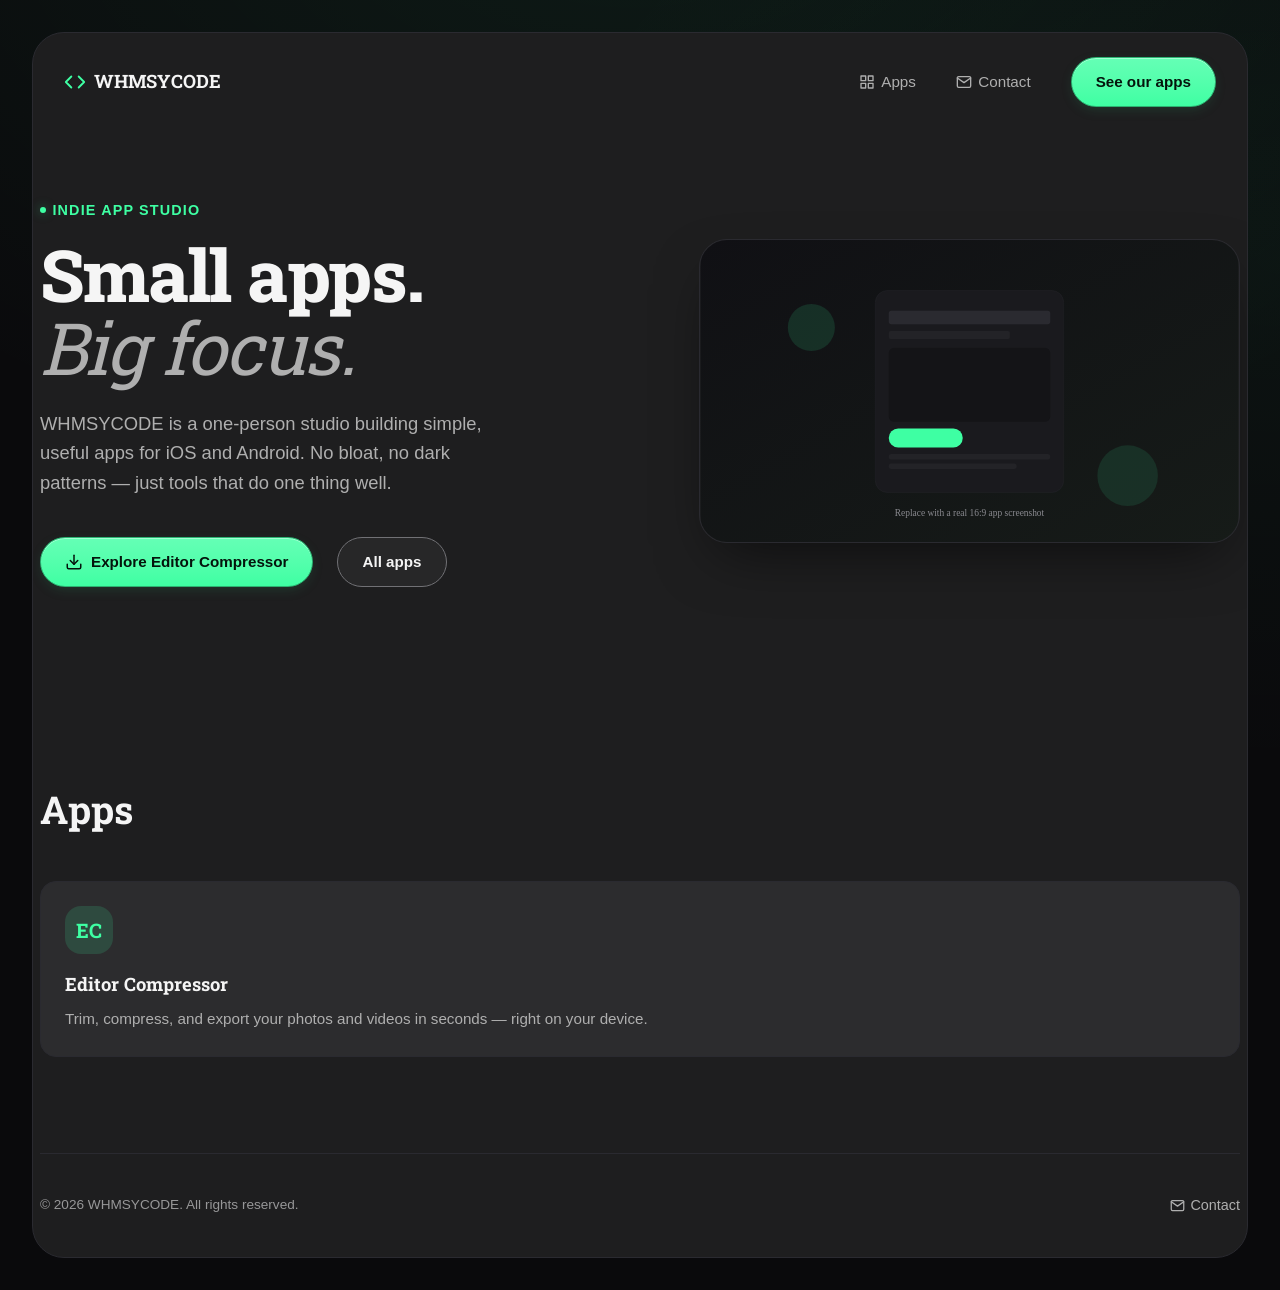
==== index.html @ 77361422 "Dark theme redesign matching badgip-website, content.json-driven pages Ports badgip-website's dark p" ====
<!DOCTYPE html>
<html lang="en">
<head>
  <meta charset="utf-8">
  <meta name="viewport" content="width=device-width, initial-scale=1">
  <title>WHMSYCODE — Indie apps for iOS &amp; Android</title>
  <meta name="description" content="WHMSYCODE builds small, focused apps for iOS and Android. Browse our apps and download them from the App Store or Google Play.">

  <link rel="icon" type="image/png" href="/assets/img/favicon.png">
  <link rel="apple-touch-icon" href="/assets/img/apple-touch-icon.png">

  <meta property="og:type" content="website">
  <meta property="og:title" content="WHMSYCODE — Indie apps for iOS &amp; Android">
  <meta property="og:description" content="Small, focused apps for iOS and Android, built by WHMSYCODE.">
  <meta property="og:url" content="https://whmsycode.com/">
  <meta property="og:image" content="https://whmsycode.com/assets/img/og-default.png">
  <meta name="twitter:card" content="summary_large_image">

  <link rel="stylesheet" href="/assets/css/styles.css">
</head>
<body>
  <div class="page-card">
    <header class="container">
      <nav class="nav">
        <a class="nav-brand" href="/">
          <svg class="nav-brand-icon" viewBox="0 0 24 24" fill="none" stroke="currentColor" stroke-width="2" stroke-linecap="round" stroke-linejoin="round" aria-hidden="true"><polyline points="16 18 22 12 16 6"/><polyline points="8 6 2 12 8 18"/></svg>
          WHMSYCODE
        </a>
        <div class="nav-links">
          <a href="/#apps">
            <svg class="icon-sm" viewBox="0 0 24 24" fill="none" stroke="currentColor" stroke-width="2" stroke-linecap="round" stroke-linejoin="round" aria-hidden="true"><rect x="3" y="3" width="7" height="7"/><rect x="14" y="3" width="7" height="7"/><rect x="14" y="14" width="7" height="7"/><rect x="3" y="14" width="7" height="7"/></svg>
            Apps
          </a>
          <!-- PLACEHOLDER: replace hello@whmsycode.com everywhere with your real support/contact address -->
          <a href="mailto:hello@whmsycode.com" data-support-email>
            <svg class="icon-sm" viewBox="0 0 24 24" fill="none" stroke="currentColor" stroke-width="2" stroke-linecap="round" stroke-linejoin="round" aria-hidden="true"><path d="M4 4h16c1.1 0 2 .9 2 2v12c0 1.1-.9 2-2 2H4c-1.1 0-2-.9-2-2V6c0-1.1.9-2 2-2z"/><polyline points="22,6 12,13 2,6"/></svg>
            Contact
          </a>
          <a class="btn-primary" href="/#apps">See our apps</a>
        </div>
      </nav>
    </header>

    <main>
      <section class="container hero">
        <div class="hero-copy">
          <p class="hero-eyebrow">Indie app studio</p>
          <h1 class="hero-title">Small apps.<br><em>Big focus.</em></h1>
          <p class="hero-subtitle">
            WHMSYCODE is a one-person studio building simple, useful apps for iOS and Android.
            No bloat, no dark patterns — just tools that do one thing well.
          </p>
          <div class="hero-actions">
            <a class="btn-primary" href="/editor-compressor">
              <svg class="icon-sm" viewBox="0 0 24 24" fill="none" stroke="currentColor" stroke-width="2" stroke-linecap="round" stroke-linejoin="round" aria-hidden="true"><path d="M21 15v4a2 2 0 0 1-2 2H5a2 2 0 0 1-2-2v-4"/><polyline points="7 10 12 15 17 10"/><line x1="12" y1="15" x2="12" y2="3"/></svg>
              Explore Editor Compressor
            </a>
            <a class="btn-secondary" href="#apps">All apps</a>
          </div>
        </div>
        <div class="hero-media">
          <div class="hero-media-frame">
            <img src="/editor-compressor/img/hero.svg" alt="Preview of the Editor Compressor app" width="1600" height="900" fetchpriority="high">
          </div>
        </div>
      </section>

      <section id="apps" class="container section">
        <h2 class="section-heading">Apps</h2>
        <div class="app-grid" id="apps-grid">
          <p class="app-grid-error">Loading apps…</p>
        </div>
      </section>
    </main>

    <footer class="footer container">
      <div class="footer-inner">
        <p class="footer-copy">&copy; 2026 WHMSYCODE. All rights reserved.</p>
        <div class="footer-links">
          <a href="mailto:hello@whmsycode.com" data-support-email>
            <svg class="icon-sm" viewBox="0 0 24 24" fill="none" stroke="currentColor" stroke-width="2" stroke-linecap="round" stroke-linejoin="round" aria-hidden="true"><path d="M4 4h16c1.1 0 2 .9 2 2v12c0 1.1-.9 2-2 2H4c-1.1 0-2-.9-2-2V6c0-1.1.9-2 2-2z"/><polyline points="22,6 12,13 2,6"/></svg>
            Contact
          </a>
        </div>
      </div>
    </footer>
  </div>

  <script type="module">
    import { renderHome } from "/assets/js/content.js";
    renderHome();
  </script>
</body>
</html>
---- assets/css/styles.css ----
/* ---------- Font ---------- */
@font-face {
  font-family: "Roboto Slab";
  src: url("../fonts/RobotoSlab-VariableFont_wght.ttf") format("truetype-variations"),
       url("../fonts/RobotoSlab-VariableFont_wght.ttf") format("truetype");
  font-weight: 100 900;
  font-style: normal;
  font-display: swap;
}

/* ---------- Design tokens (dark, ported from badgip-website) ---------- */
:root {
  --color-bg: #0a0a0c;
  --color-text: #f5f5f5;
  --color-accent: #3effa3;
  --color-border: #2a2a30;

  --color-bg-elevated: color-mix(in srgb, var(--color-bg) 92%, white);
  --color-bg-elevated-2: color-mix(in srgb, var(--color-bg) 86%, white);
  --color-border-strong: color-mix(in srgb, var(--color-border) 65%, var(--color-text) 35%);
  --color-text-dim: color-mix(in srgb, var(--color-text) 70%, var(--color-bg) 30%);
  --color-text-faint: color-mix(in srgb, var(--color-text) 60%, var(--color-bg) 40%);
  --color-accent-dim: color-mix(in srgb, var(--color-accent) 70%, black);
  --color-accent-glow: color-mix(in srgb, var(--color-accent-dim) 25%, transparent);
  --color-surface-glass: rgba(20, 20, 24, 0.85);

  --font-display: "Roboto Slab", Georgia, "Times New Roman", serif;
  --font-body: -apple-system, BlinkMacSystemFont, "Segoe UI", Roboto, Helvetica, Arial, sans-serif;

  --radius-pill: 999px;
  --radius-lg: 28px;
  --radius-xl: 32px;
  --radius-md: 16px;

  --space-1: 0.5rem;
  --space-2: 1rem;
  --space-3: 1.5rem;
  --space-4: 2.5rem;
  --space-5: 4rem;
  --space-6: 6rem;

  --max-width: 1200px;
  --ease-out: cubic-bezier(0.16, 1, 0.3, 1);
}

/* ---------- Reset ---------- */
*, *::before, *::after { box-sizing: border-box; }
html { scroll-behavior: smooth; }
body {
  margin: 0;
  padding: clamp(0.75rem, 3vw, 2rem);
  background:
    radial-gradient(ellipse 80% 50% at 50% -10%, color-mix(in srgb, var(--color-accent) 7%, transparent), transparent),
    radial-gradient(ellipse 60% 40% at 100% 20%, color-mix(in srgb, var(--color-accent) 4%, transparent), transparent),
    var(--color-bg);
  color: var(--color-text);
  font-family: var(--font-body);
  font-size: 1rem;
  line-height: 1.6;
  -webkit-font-smoothing: antialiased;
  overflow-x: hidden; /* allows intentional visual bleed (e.g. .hero-phone) without a page scrollbar */
}
img { max-width: 100%; display: block; }
a { color: inherit; text-decoration: none; }
h1, h2, h3, p { margin: 0; }
ul { margin: 0; padding: 0; list-style: none; }
button { font: inherit; }
svg { display: block; }

a:focus-visible,
button:focus-visible {
  outline: 2px solid var(--color-accent);
  outline-offset: 2px;
}
::selection { background: var(--color-accent); color: #04140c; }

.container {
  max-width: var(--max-width);
  margin: 0 auto;
  padding: 0 var(--space-3);
}

/* ---------- Page card (nested composition) ---------- */
.page-card {
  position: relative;
  max-width: 1440px;
  margin: 0 auto;
  background: var(--color-bg-elevated);
  border: 1px solid var(--color-border);
  border-radius: var(--radius-xl);
  overflow: hidden;
}

/* ---------- Nav ---------- */
.nav {
  display: flex;
  align-items: center;
  justify-content: space-between;
  padding: var(--space-3) 0;
}
.nav-brand {
  display: inline-flex;
  align-items: center;
  gap: 0.5rem;
  font-family: var(--font-display);
  font-weight: 700;
  font-size: 1.15rem;
  letter-spacing: -0.01em;
}
.nav-brand-icon {
  width: 22px;
  height: 22px;
  color: var(--color-accent);
  flex-shrink: 0;
}
.nav-links {
  display: flex;
  align-items: center;
  gap: var(--space-4);
}
.nav-links a:not(.btn-primary) {
  display: inline-flex;
  align-items: center;
  gap: 0.4rem;
  font-size: 0.95rem;
  color: var(--color-text-dim);
}
.nav-links a:not(.btn-primary):hover { color: var(--color-text); }
.nav-links .icon-sm { width: 16px; height: 16px; }

/* Below 768px, hide secondary nav links, keep brand + CTA only (no JS needed) */
@media (max-width: 767px) {
  .nav-links a:not(.btn-primary) { display: none; }
  .nav-links { gap: var(--space-2); }
}

/* ---------- Buttons ---------- */
.btn-primary {
  display: inline-flex;
  align-items: center;
  gap: 0.5rem;
  background: linear-gradient(180deg, color-mix(in srgb, var(--color-accent) 80%, white), var(--color-accent));
  color: #04140c;
  padding: 0.75rem 1.5rem;
  border: 1px solid var(--color-accent-dim);
  border-radius: var(--radius-pill);
  font-weight: 600;
  font-size: 0.95rem;
  white-space: nowrap;
  box-shadow: inset 0 1px 0 rgba(255, 255, 255, 0.4), 0 4px 14px -4px var(--color-accent-glow);
  transition: transform 0.2s var(--ease-out), box-shadow 0.2s var(--ease-out);
}
.btn-primary:hover {
  transform: translateY(-2px);
  box-shadow: inset 0 1px 0 rgba(255, 255, 255, 0.4), 0 8px 20px -4px var(--color-accent-glow);
}

.btn-secondary {
  display: inline-flex;
  align-items: center;
  gap: 0.5rem;
  background: color-mix(in srgb, var(--color-text) 4%, transparent);
  color: var(--color-text);
  padding: 0.75rem 1.5rem;
  border-radius: var(--radius-pill);
  border: 1px solid var(--color-border-strong);
  font-weight: 600;
  font-size: 0.95rem;
  white-space: nowrap;
  transition: border-color 0.2s var(--ease-out), color 0.2s var(--ease-out), transform 0.2s var(--ease-out);
}
.btn-secondary:hover {
  border-color: var(--color-accent-dim);
  color: var(--color-accent-dim);
  transform: translateY(-2px);
}

/* ---------- Store icon buttons (circular, replaces wide badges) ---------- */
.store-badges {
  display: flex;
  align-items: center;
  gap: var(--space-2);
  flex-wrap: wrap;
}
.store-icon {
  display: inline-flex;
  align-items: center;
  justify-content: center;
  width: 44px;
  height: 44px;
  border-radius: 50%;
  border: 1px solid var(--color-border-strong);
  background: color-mix(in srgb, var(--color-text) 4%, transparent);
  color: var(--color-text);
  transition: border-color 0.2s var(--ease-out), color 0.2s var(--ease-out), transform 0.2s var(--ease-out);
}
.store-icon:hover {
  border-color: var(--color-accent-dim);
  color: var(--color-accent);
  transform: translateY(-2px);
}
.store-icon svg { width: 20px; height: 20px; }
.store-note {
  font-size: 0.85rem;
  color: var(--color-text-faint);
}

/* ---------- Hero ---------- */
.hero {
  display: grid;
  grid-template-columns: 1.1fr 1fr;
  gap: var(--space-5);
  align-items: center;
  padding: var(--space-5) 0 var(--space-6);
}
@media (max-width: 900px) {
  .hero { grid-template-columns: 1fr; gap: var(--space-4); padding: var(--space-4) 0; }
}

.hero-eyebrow {
  display: inline-flex;
  align-items: center;
  gap: 0.4rem;
  font-size: 0.9rem;
  font-weight: 600;
  color: var(--color-accent);
  text-transform: uppercase;
  letter-spacing: 0.08em;
  margin-bottom: var(--space-2);
}
.hero-eyebrow::before {
  content: "";
  width: 6px;
  height: 6px;
  border-radius: 50%;
  background: var(--color-accent);
  box-shadow: 0 0 10px 2px var(--color-accent-glow);
}

.hero-title {
  font-family: var(--font-display);
  font-weight: 800;
  font-size: clamp(2.5rem, 6vw, 4.5rem);
  line-height: 1.02;
  letter-spacing: -0.02em;
  margin-bottom: var(--space-3);
}
.hero-title em {
  font-style: italic;
  font-weight: 400;
  color: var(--color-text-dim);
}

.hero-subtitle {
  font-size: 1.15rem;
  color: var(--color-text-dim);
  max-width: 46ch;
  margin-bottom: var(--space-4);
}

.hero-actions {
  display: flex;
  flex-wrap: wrap;
  align-items: flex-start;
  gap: var(--space-3);
}

.hero-media {
  position: relative;
}
.hero-media::before {
  content: "";
  position: absolute;
  inset: -6% -10%;
  background: radial-gradient(closest-side, color-mix(in srgb, var(--color-accent) 22%, transparent), transparent 75%);
  border-radius: 40% 60% 55% 45% / 45% 40% 60% 55%;
  z-index: 0;
  filter: blur(10px);
}
.hero-media-frame {
  position: relative;
  z-index: 1;
  aspect-ratio: 16 / 9;
  border-radius: var(--radius-lg);
  overflow: hidden;
  box-shadow: 0 24px 60px -20px rgba(0, 0, 0, 0.6);
  background: var(--color-bg-elevated-2);
  border: 1px solid var(--color-border);
}
.hero-media-frame img {
  width: 100%;
  height: 100%;
  object-fit: cover;
}

/* Tall/rotated phone-photo variant of the hero glow, used on app pages with a vertical mockup */
.hero-media--phone::before {
  inset: -8% 0% -8% 18%;
  border-radius: 45% 55% 60% 40% / 55% 45% 55% 45%;
}
@media (max-width: 900px) {
  .hero-media--phone::before { inset: -6% 8%; }
}

.hero-phone {
  position: relative;
  z-index: 1;
  max-width: 320px;
  margin: 0 auto;
}
.hero-phone img {
  width: 100%;
  height: auto;
  border-radius: var(--radius-lg);
  box-shadow: 0 24px 60px -16px rgba(0, 0, 0, 0.7), 0 0 40px -18px var(--color-accent-glow);
  transform: rotate(-6deg);
}
@media (min-width: 901px) {
  .hero-phone {
    max-width: 360px;
    margin-inline-start: auto;
    margin-inline-end: -1rem;
  }
}
@media (max-width: 480px) {
  .hero-phone { max-width: 240px; }
  .hero-phone img { transform: rotate(-3deg); }
}

/* Decorative hand-drawn squiggle accent */
.squiggle {
  position: absolute;
  color: var(--color-text-faint);
  opacity: 0.5;
  pointer-events: none;
  z-index: 0;
}

/* ---------- Section media (standalone 16:9 showcase) ---------- */
.section-media {
  padding: var(--space-4) 0 var(--space-6);
}

/* ---------- Section ---------- */
.section {
  padding: var(--space-6) 0;
}
.section-heading {
  font-family: var(--font-display);
  font-weight: 700;
  font-size: clamp(1.75rem, 3vw, 2.5rem);
  margin-bottom: var(--space-4);
}

/* ---------- App cards / feature cards ---------- */
.app-grid {
  display: grid;
  grid-template-columns: repeat(auto-fit, minmax(280px, 1fr));
  gap: var(--space-3);
}
.app-card {
  display: block;
  background: var(--color-bg-elevated-2);
  border: 1px solid var(--color-border);
  border-radius: var(--radius-md);
  padding: var(--space-3);
  transition: transform 0.2s var(--ease-out), box-shadow 0.2s var(--ease-out), border-color 0.2s var(--ease-out);
}
.app-card:hover {
  transform: translateY(-4px);
  border-color: var(--color-accent-dim);
  box-shadow: 0 20px 45px -24px rgba(0, 0, 0, 0.6), 0 0 30px -16px var(--color-accent-glow);
}
.app-card-icon,
.feature-icon {
  width: 48px;
  height: 48px;
  border-radius: var(--radius-md);
  background: color-mix(in srgb, var(--color-accent) 14%, transparent);
  margin-bottom: var(--space-2);
  display: flex;
  align-items: center;
  justify-content: center;
  font-family: var(--font-display);
  font-weight: 700;
  font-size: 1.25rem;
  color: var(--color-accent);
}
.feature-icon svg { width: 24px; height: 24px; }
.app-card-title {
  font-family: var(--font-display);
  font-weight: 700;
  font-size: 1.15rem;
  margin-bottom: var(--space-1);
}
.app-card-desc {
  font-size: 0.95rem;
  color: var(--color-text-dim);
}
.app-grid-error {
  color: var(--color-text-faint);
  font-size: 0.95rem;
}

/* ---------- Content page (terms/privacy) ---------- */
.content-page {
  padding: var(--space-5) 0 var(--space-6);
  max-width: 720px;
  margin: 0 auto;
}
.content-page h1 {
  font-family: var(--font-display);
  font-weight: 800;
  font-size: clamp(2rem, 4vw, 2.75rem);
  margin-bottom: var(--space-1);
}
.content-page .updated {
  color: var(--color-text-faint);
  font-size: 0.9rem;
  margin-bottom: var(--space-4);
}
.content-page h2 {
  font-family: var(--font-display);
  font-weight: 700;
  font-size: 1.35rem;
  margin-top: var(--space-4);
  margin-bottom: var(--space-2);
}
.content-page p {
  margin-bottom: var(--space-2);
  color: var(--color-text-dim);
}
.placeholder-note {
  background: color-mix(in srgb, var(--color-accent) 12%, transparent);
  border: 1px solid var(--color-accent-dim);
  border-radius: var(--radius-md);
  padding: var(--space-2) var(--space-3);
  font-size: 0.9rem;
  color: var(--color-text);
  margin-bottom: var(--space-4);
}

/* ---------- Footer ---------- */
.footer {
  border-top: 1px solid var(--color-border);
  padding: var(--space-4) 0;
}
.footer-inner {
  display: flex;
  flex-wrap: wrap;
  align-items: center;
  justify-content: space-between;
  gap: var(--space-2);
}
.footer-links {
  display: flex;
  flex-wrap: wrap;
  align-items: center;
  gap: var(--space-3);
}
.footer-links a {
  display: inline-flex;
  align-items: center;
  gap: 0.35rem;
  font-size: 0.9rem;
  color: var(--color-text-dim);
}
.footer-links a:hover { color: var(--color-text); }
.footer-links .icon-sm { width: 15px; height: 15px; }
.footer-copy {
  font-size: 0.85rem;
  color: var(--color-text-faint);
}

/* ---------- Shared small icon utility ---------- */
.icon-sm { width: 18px; height: 18px; flex-shrink: 0; }

/* ---------- 404 ---------- */
.error-page {
  min-height: 60vh;
  display: flex;
  flex-direction: column;
  align-items: flex-start;
  justify-content: center;
  gap: var(--space-3);
}
.error-page h1 {
  font-family: var(--font-display);
  font-weight: 800;
  font-size: clamp(2.5rem, 6vw, 4rem);
}
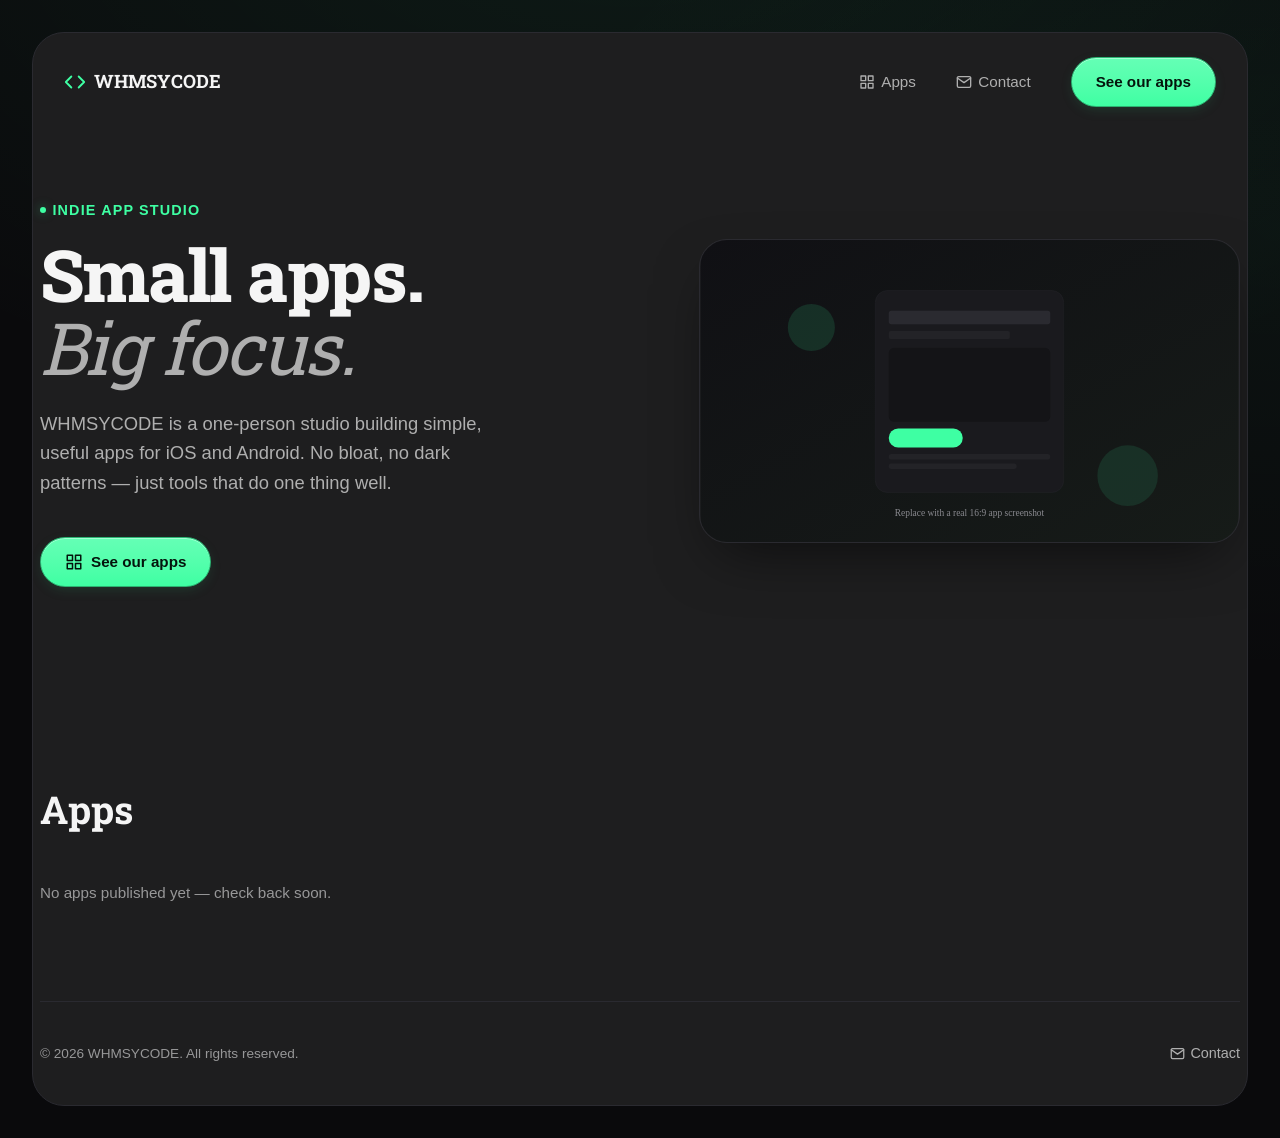
==== commit f969fc27: "Finish removing Editor Compressor after a partial delete The Mac app's delete hit a GitHub API hiccu" ====
--- a/index.html
+++ b/index.html
@@ -24,7 +24,7 @@
       <nav class="nav">
         <a class="nav-brand" href="/">
           <svg class="nav-brand-icon" viewBox="0 0 24 24" fill="none" stroke="currentColor" stroke-width="2" stroke-linecap="round" stroke-linejoin="round" aria-hidden="true"><polyline points="16 18 22 12 16 6"/><polyline points="8 6 2 12 8 18"/></svg>
-          WHMSYCODE
+          <span data-nav-brand>WHMSYCODE</span>
         </a>
         <div class="nav-links">
           <a href="/#apps">
@@ -44,23 +44,26 @@
     <main>
       <section class="container hero">
         <div class="hero-copy">
-          <p class="hero-eyebrow">Indie app studio</p>
-          <h1 class="hero-title">Small apps.<br><em>Big focus.</em></h1>
-          <p class="hero-subtitle">
+          <p class="hero-eyebrow" id="hero-eyebrow">Indie app studio</p>
+          <h1 class="hero-title">
+            <span id="hero-title-line1">Small apps.</span><br>
+            <em id="hero-title-line2">Big focus.</em>
+          </h1>
+          <p class="hero-subtitle" id="hero-subtitle">
             WHMSYCODE is a one-person studio building simple, useful apps for iOS and Android.
             No bloat, no dark patterns — just tools that do one thing well.
           </p>
           <div class="hero-actions">
-            <a class="btn-primary" href="/editor-compressor">
-              <svg class="icon-sm" viewBox="0 0 24 24" fill="none" stroke="currentColor" stroke-width="2" stroke-linecap="round" stroke-linejoin="round" aria-hidden="true"><path d="M21 15v4a2 2 0 0 1-2 2H5a2 2 0 0 1-2-2v-4"/><polyline points="7 10 12 15 17 10"/><line x1="12" y1="15" x2="12" y2="3"/></svg>
-              Explore Editor Compressor
+            <!-- PLACEHOLDER: once you have an app live, point this at it directly (e.g. href="/your-app-slug") -->
+            <a class="btn-primary" href="#apps">
+              <svg class="icon-sm" viewBox="0 0 24 24" fill="none" stroke="currentColor" stroke-width="2" stroke-linecap="round" stroke-linejoin="round" aria-hidden="true"><rect x="3" y="3" width="7" height="7"/><rect x="14" y="3" width="7" height="7"/><rect x="14" y="14" width="7" height="7"/><rect x="3" y="14" width="7" height="7"/></svg>
+              See our apps
             </a>
-            <a class="btn-secondary" href="#apps">All apps</a>
           </div>
         </div>
         <div class="hero-media">
           <div class="hero-media-frame">
-            <img src="/editor-compressor/img/hero.svg" alt="Preview of the Editor Compressor app" width="1600" height="900" fetchpriority="high">
+            <img id="hero-image" src="/assets/img/homepage-hero.svg" alt="Preview of the WHMSYCODE studio" width="1600" height="900" fetchpriority="high">
           </div>
         </div>
       </section>
@@ -75,7 +78,7 @@
 
     <footer class="footer container">
       <div class="footer-inner">
-        <p class="footer-copy">&copy; 2026 WHMSYCODE. All rights reserved.</p>
+        <p class="footer-copy" data-footer-copyright>&copy; 2026 WHMSYCODE. All rights reserved.</p>
         <div class="footer-links">
           <a href="mailto:hello@whmsycode.com" data-support-email>
             <svg class="icon-sm" viewBox="0 0 24 24" fill="none" stroke="currentColor" stroke-width="2" stroke-linecap="round" stroke-linejoin="round" aria-hidden="true"><path d="M4 4h16c1.1 0 2 .9 2 2v12c0 1.1-.9 2-2 2H4c-1.1 0-2-.9-2-2V6c0-1.1.9-2 2-2z"/><polyline points="22,6 12,13 2,6"/></svg>
--- a/assets/css/styles.css
+++ b/assets/css/styles.css
@@ -402,6 +402,14 @@
   font-size: 0.95rem;
 }
 
+/* Feature cards share .app-card's look but aren't links — the hover
+   lift/glow otherwise implies clickability where nothing happens on click. */
+.feature-card:hover {
+  transform: none;
+  border-color: var(--color-border);
+  box-shadow: none;
+}
+
 /* ---------- Content page (terms/privacy) ---------- */
 .content-page {
   padding: var(--space-5) 0 var(--space-6);
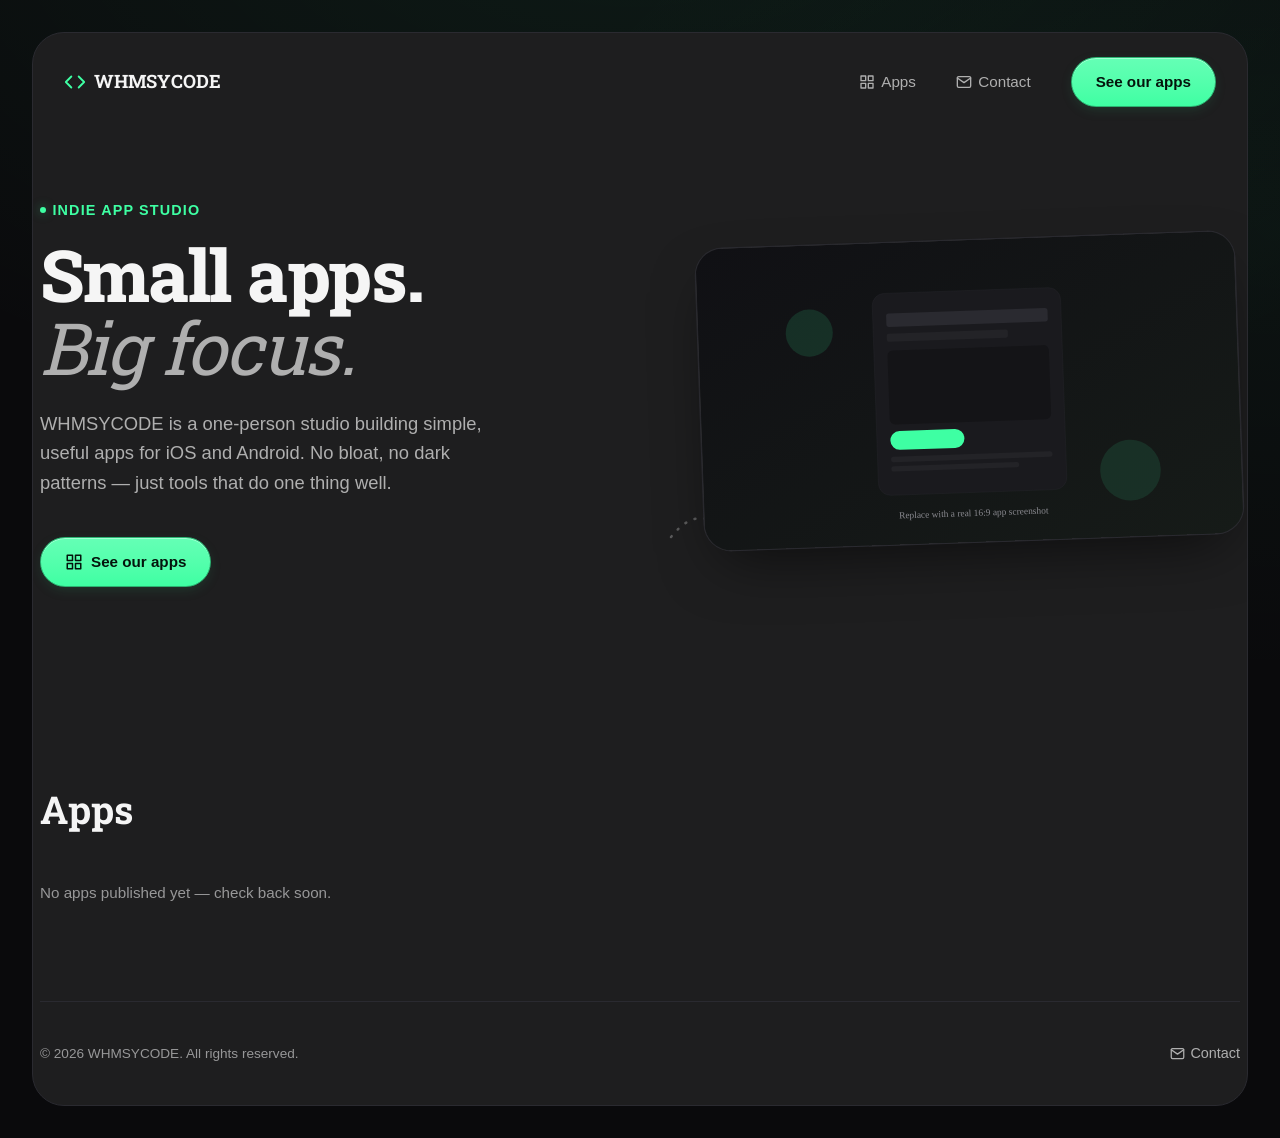
==== commit 22fef0ed: "Polish: scroll-reveal animations, homepage hero parity, micro-interactions - New assets/js/animation" ====
--- a/index.html
+++ b/index.html
@@ -62,15 +62,18 @@
           </div>
         </div>
         <div class="hero-media">
-          <div class="hero-media-frame">
+          <svg class="squiggle" width="140" height="70" viewBox="0 0 140 70" style="left:-30px; bottom:-24px;" aria-hidden="true">
+            <path d="M2 40 Q 30 5, 55 35 T 110 30 T 136 12" fill="none" stroke="currentColor" stroke-width="2.5" stroke-linecap="round" stroke-dasharray="1 9"/>
+          </svg>
+          <div class="hero-media-frame hero-media-frame--tilt">
             <img id="hero-image" src="/assets/img/homepage-hero.svg" alt="Preview of the WHMSYCODE studio" width="1600" height="900" fetchpriority="high">
           </div>
         </div>
       </section>
 
       <section id="apps" class="container section">
-        <h2 class="section-heading">Apps</h2>
-        <div class="app-grid" id="apps-grid">
+        <h2 class="section-heading reveal">Apps</h2>
+        <div class="app-grid" id="apps-grid" data-reveal-stagger>
           <p class="app-grid-error">Loading apps…</p>
         </div>
       </section>
@@ -91,7 +94,8 @@
 
   <script type="module">
     import { renderHome } from "/assets/js/content.js";
-    renderHome();
+    import { initScrollReveal } from "/assets/js/animations.js";
+    renderHome().then(initScrollReveal);
   </script>
 </body>
 </html>
--- a/assets/css/styles.css
+++ b/assets/css/styles.css
@@ -41,6 +41,8 @@
 
   --max-width: 1200px;
   --ease-out: cubic-bezier(0.16, 1, 0.3, 1);
+  --duration-base: 0.4s;
+  --duration-slow: 0.8s;
 }
 
 /* ---------- Reset ---------- */
@@ -124,6 +126,7 @@
   gap: 0.4rem;
   font-size: 0.95rem;
   color: var(--color-text-dim);
+  transition: color 0.2s var(--ease-out);
 }
 .nav-links a:not(.btn-primary):hover { color: var(--color-text); }
 .nav-links .icon-sm { width: 16px; height: 16px; }
@@ -154,6 +157,7 @@
   transform: translateY(-2px);
   box-shadow: inset 0 1px 0 rgba(255, 255, 255, 0.4), 0 8px 20px -4px var(--color-accent-glow);
 }
+.btn-primary:active { transform: translateY(-1px) scale(0.97); }
 
 .btn-secondary {
   display: inline-flex;
@@ -174,6 +178,7 @@
   color: var(--color-accent-dim);
   transform: translateY(-2px);
 }
+.btn-secondary:active { transform: translateY(-1px) scale(0.97); }
 
 /* ---------- Store icon buttons (circular, replaces wide badges) ---------- */
 .store-badges {
@@ -265,6 +270,18 @@
   gap: var(--space-3);
 }
 
+/* A one-time entrance on load (not scroll-triggered — the hero is already
+   above the fold), copy first then media, so the page feels like it's
+   settling into place rather than appearing all at once. */
+@media (prefers-reduced-motion: no-preference) {
+  .hero-copy { animation: heroFadeUp var(--duration-slow) var(--ease-out) both; }
+  .hero-media { animation: heroFadeUp var(--duration-slow) var(--ease-out) 0.15s both; }
+}
+@keyframes heroFadeUp {
+  from { opacity: 0; transform: translateY(20px); }
+  to { opacity: 1; transform: translateY(0); }
+}
+
 .hero-media {
   position: relative;
 }
@@ -277,6 +294,19 @@
   z-index: 0;
   filter: blur(10px);
 }
+/* A slow, gentle drift on the glow blob — the one animation that's always
+   running rather than triggered by scroll/hover, so it reads as ambient
+   life behind the hero rather than a one-shot effect. */
+@media (prefers-reduced-motion: no-preference) {
+  .hero-media::before {
+    animation: heroGlowFloat 12s var(--ease-out) infinite;
+  }
+}
+@keyframes heroGlowFloat {
+  0%, 100% { transform: translate(0, 0) scale(1); }
+  50% { transform: translate(-3%, 4%) scale(1.06); }
+}
+
 .hero-media-frame {
   position: relative;
   z-index: 1;
@@ -286,11 +316,27 @@
   box-shadow: 0 24px 60px -20px rgba(0, 0, 0, 0.6);
   background: var(--color-bg-elevated-2);
   border: 1px solid var(--color-border);
+  transition: transform 0.4s var(--ease-out), box-shadow 0.4s var(--ease-out);
 }
 .hero-media-frame img {
   width: 100%;
   height: 100%;
   object-fit: cover;
+}
+/* Homepage-only: a slight static tilt gives the abstract preview graphic
+   some of the same tactile, "photographed object" feel the app-page phone
+   mockup has, without pretending it's a real screenshot. Straightens
+   slightly on hover as a small interactive touch. */
+.hero-media-frame--tilt {
+  transform: rotate(-2deg);
+}
+.hero-media-frame--tilt:hover {
+  transform: rotate(-1deg) translateY(-4px);
+  box-shadow: 0 32px 70px -20px rgba(0, 0, 0, 0.65);
+}
+@media (prefers-reduced-motion: reduce) {
+  .hero-media-frame--tilt,
+  .hero-media-frame--tilt:hover { transform: rotate(-2deg); }
 }
 
 /* Tall/rotated phone-photo variant of the hero glow, used on app pages with a vertical mockup */
@@ -472,6 +518,7 @@
   gap: 0.35rem;
   font-size: 0.9rem;
   color: var(--color-text-dim);
+  transition: color 0.2s var(--ease-out);
 }
 .footer-links a:hover { color: var(--color-text); }
 .footer-links .icon-sm { width: 15px; height: 15px; }
@@ -483,6 +530,23 @@
 /* ---------- Shared small icon utility ---------- */
 .icon-sm { width: 18px; height: 18px; flex-shrink: 0; }
 
+/* ---------- Scroll-reveal ---------- */
+/* Elements start fully visible — this is purely additive progressive
+   enhancement. assets/js/animations.js adds "reveal-pending" itself right
+   before it starts observing, so if JS never runs (blocked, fails, or the
+   browser lacks IntersectionObserver) content simply stays visible instead
+   of being silently hidden forever. */
+.reveal {
+  transition: opacity var(--duration-slow) var(--ease-out), transform var(--duration-slow) var(--ease-out);
+}
+.reveal.reveal-pending {
+  opacity: 0;
+  transform: translateY(24px);
+}
+@media (prefers-reduced-motion: reduce) {
+  .reveal.reveal-pending { opacity: 1; transform: none; transition: none; }
+}
+
 /* ---------- 404 ---------- */
 .error-page {
   min-height: 60vh;
@@ -497,3 +561,12 @@
   font-weight: 800;
   font-size: clamp(2.5rem, 6vw, 4rem);
 }
+@media (prefers-reduced-motion: no-preference) {
+  .error-page {
+    animation: errorPageIn var(--duration-slow) var(--ease-out) both;
+  }
+}
+@keyframes errorPageIn {
+  from { opacity: 0; transform: translateY(16px); }
+  to { opacity: 1; transform: translateY(0); }
+}
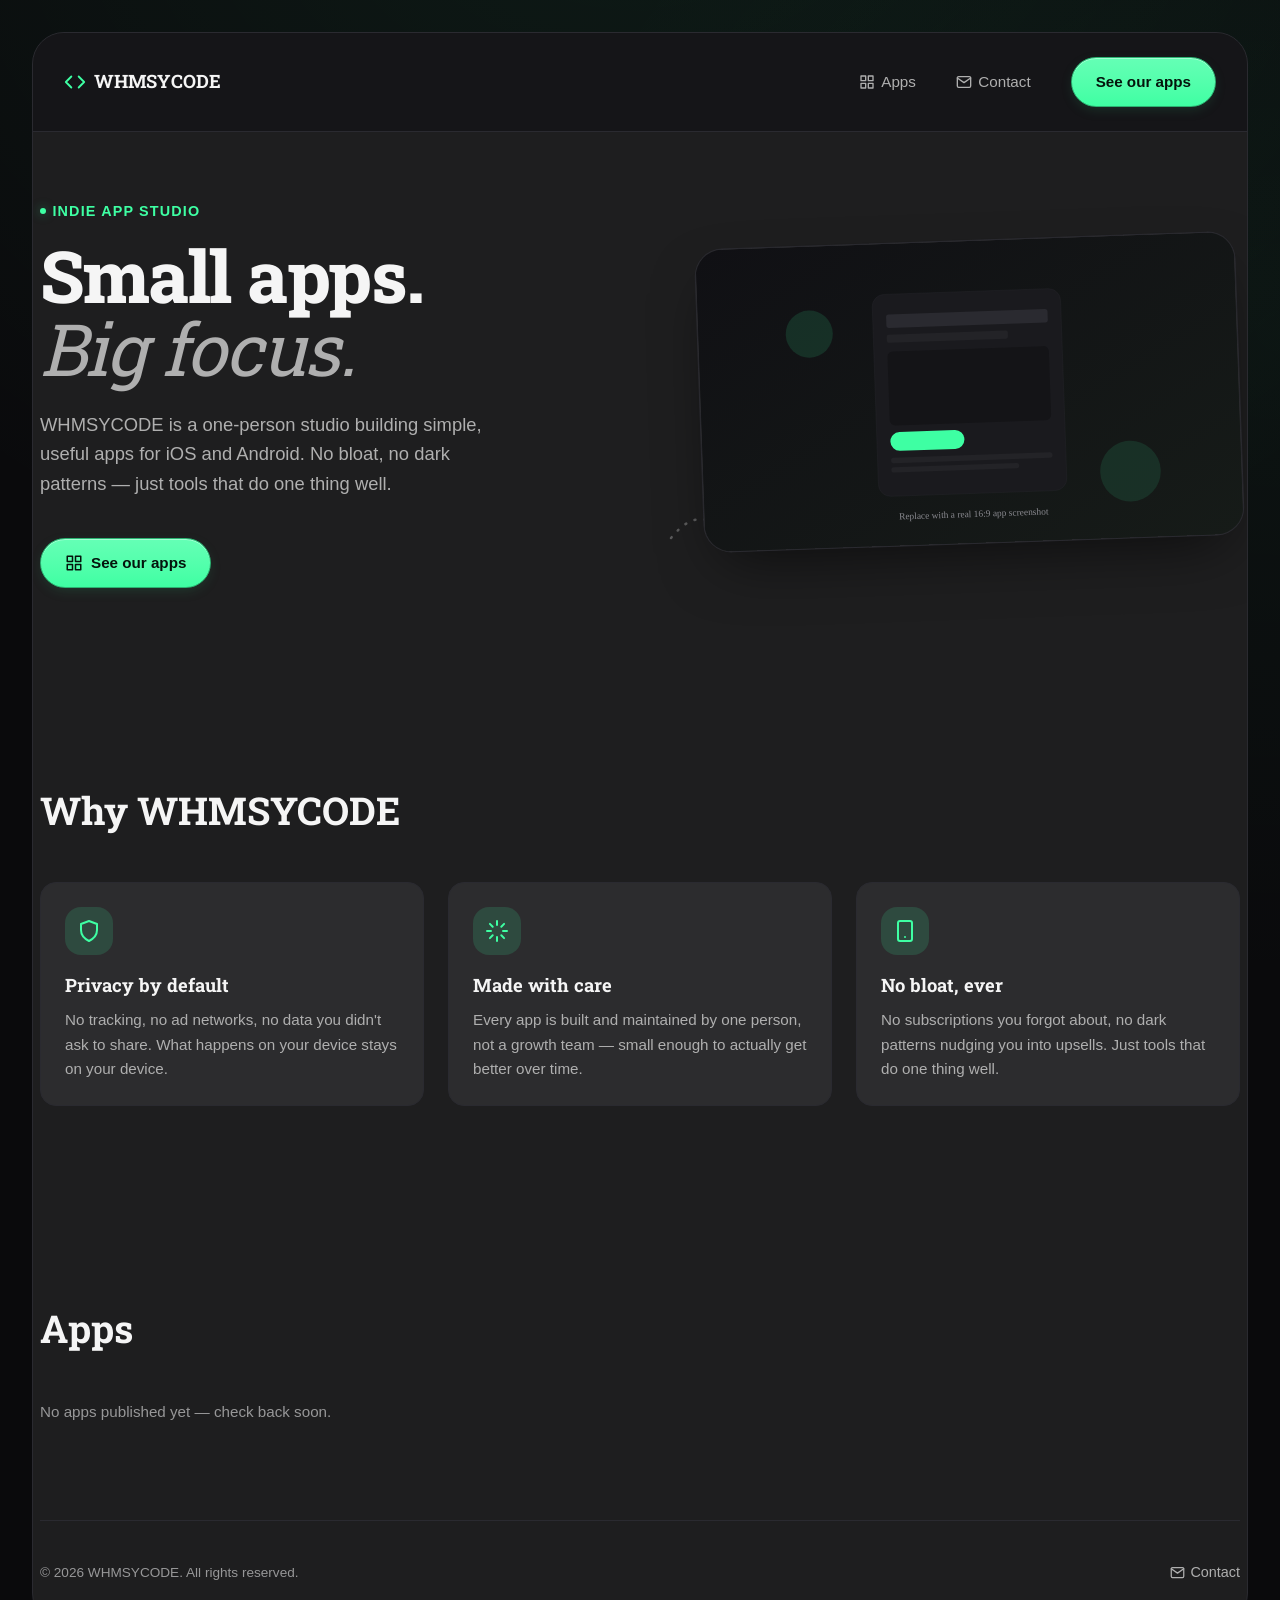
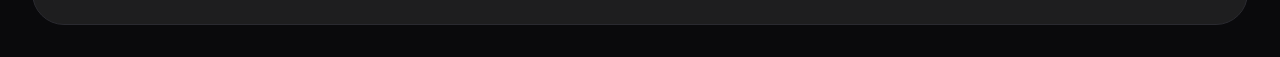
==== commit 4686d625: "Add sticky glass nav, skeletons, structured data, SEO/meta polish - Sticky nav with backdrop-blur (." ====
--- a/index.html
+++ b/index.html
@@ -5,23 +5,39 @@
   <meta name="viewport" content="width=device-width, initial-scale=1">
   <title>WHMSYCODE — Indie apps for iOS &amp; Android</title>
   <meta name="description" content="WHMSYCODE builds small, focused apps for iOS and Android. Browse our apps and download them from the App Store or Google Play.">
+  <meta name="theme-color" content="#0a0a0c">
 
   <link rel="icon" type="image/png" href="/assets/img/favicon.png">
   <link rel="apple-touch-icon" href="/assets/img/apple-touch-icon.png">
 
   <meta property="og:type" content="website">
+  <meta property="og:site_name" content="WHMSYCODE">
   <meta property="og:title" content="WHMSYCODE — Indie apps for iOS &amp; Android">
   <meta property="og:description" content="Small, focused apps for iOS and Android, built by WHMSYCODE.">
   <meta property="og:url" content="https://whmsycode.com/">
   <meta property="og:image" content="https://whmsycode.com/assets/img/og-default.png">
   <meta name="twitter:card" content="summary_large_image">
+  <meta name="twitter:title" content="WHMSYCODE — Indie apps for iOS &amp; Android">
+  <meta name="twitter:description" content="Small, focused apps for iOS and Android, built by WHMSYCODE.">
+  <meta name="twitter:image" content="https://whmsycode.com/assets/img/og-default.png">
+
+  <script type="application/ld+json">
+  {
+    "@context": "https://schema.org",
+    "@type": "Organization",
+    "name": "WHMSYCODE",
+    "url": "https://whmsycode.com/",
+    "logo": "https://whmsycode.com/assets/img/apple-touch-icon.png",
+    "description": "WHMSYCODE builds small, focused apps for iOS and Android."
+  }
+  </script>
 
   <link rel="stylesheet" href="/assets/css/styles.css">
 </head>
 <body>
   <div class="page-card">
-    <header class="container">
-      <nav class="nav">
+    <header class="site-header">
+      <nav class="nav container">
         <a class="nav-brand" href="/">
           <svg class="nav-brand-icon" viewBox="0 0 24 24" fill="none" stroke="currentColor" stroke-width="2" stroke-linecap="round" stroke-linejoin="round" aria-hidden="true"><polyline points="16 18 22 12 16 6"/><polyline points="8 6 2 12 8 18"/></svg>
           <span data-nav-brand>WHMSYCODE</span>
@@ -71,10 +87,39 @@
         </div>
       </section>
 
+      <section class="container section">
+        <h2 class="section-heading reveal">Why WHMSYCODE</h2>
+        <div class="app-grid" data-reveal-stagger>
+          <div class="app-card feature-card reveal">
+            <div class="feature-icon" aria-hidden="true">
+              <svg viewBox="0 0 24 24" fill="none" stroke="currentColor" stroke-width="2" stroke-linecap="round" stroke-linejoin="round"><path d="M12 2 4 5v6c0 5 3.4 8.7 8 11 4.6-2.3 8-6 8-11V5z"/></svg>
+            </div>
+            <h3 class="app-card-title">Privacy by default</h3>
+            <p class="app-card-desc">No tracking, no ad networks, no data you didn't ask to share. What happens on your device stays on your device.</p>
+          </div>
+          <div class="app-card feature-card reveal">
+            <div class="feature-icon" aria-hidden="true">
+              <svg viewBox="0 0 24 24" fill="none" stroke="currentColor" stroke-width="2" stroke-linecap="round" stroke-linejoin="round"><path d="M12 2v4M12 18v4M4.9 4.9l2.8 2.8M16.3 16.3l2.8 2.8M2 12h4M18 12h4M4.9 19.1l2.8-2.8M16.3 7.7l2.8-2.8"/></svg>
+            </div>
+            <h3 class="app-card-title">Made with care</h3>
+            <p class="app-card-desc">Every app is built and maintained by one person, not a growth team — small enough to actually get better over time.</p>
+          </div>
+          <div class="app-card feature-card reveal">
+            <div class="feature-icon" aria-hidden="true">
+              <svg viewBox="0 0 24 24" fill="none" stroke="currentColor" stroke-width="2" stroke-linecap="round" stroke-linejoin="round"><rect x="5" y="2" width="14" height="20" rx="2" ry="2"/><line x1="12" y1="18" x2="12.01" y2="18"/></svg>
+            </div>
+            <h3 class="app-card-title">No bloat, ever</h3>
+            <p class="app-card-desc">No subscriptions you forgot about, no dark patterns nudging you into upsells. Just tools that do one thing well.</p>
+          </div>
+        </div>
+      </section>
+
       <section id="apps" class="container section">
         <h2 class="section-heading reveal">Apps</h2>
         <div class="app-grid" id="apps-grid" data-reveal-stagger>
-          <p class="app-grid-error">Loading apps…</p>
+          <div class="skeleton-card" aria-hidden="true"></div>
+          <div class="skeleton-card" aria-hidden="true"></div>
+          <div class="skeleton-card" aria-hidden="true"></div>
         </div>
       </section>
     </main>
--- a/assets/css/styles.css
+++ b/assets/css/styles.css
@@ -76,6 +76,17 @@
 }
 ::selection { background: var(--color-accent); color: #04140c; }
 
+/* ---------- Scrollbar ---------- */
+html { scrollbar-color: var(--color-border-strong) transparent; scrollbar-width: thin; }
+::-webkit-scrollbar { width: 10px; height: 10px; }
+::-webkit-scrollbar-track { background: transparent; }
+::-webkit-scrollbar-thumb {
+  background: var(--color-border-strong);
+  border-radius: var(--radius-pill);
+  border: 2px solid var(--color-bg);
+}
+::-webkit-scrollbar-thumb:hover { background: var(--color-accent-dim); }
+
 .container {
   max-width: var(--max-width);
   margin: 0 auto;
@@ -94,11 +105,27 @@
 }
 
 /* ---------- Nav ---------- */
+.site-header {
+  position: sticky;
+  top: 0;
+  z-index: 20;
+  background: var(--color-surface-glass);
+  backdrop-filter: blur(16px);
+  -webkit-backdrop-filter: blur(16px);
+  border-bottom: 1px solid var(--color-border);
+}
+/* .page-card's own border-radius + overflow:hidden clips this to match
+   the rounded top corners automatically — no extra rounding needed here. */
 .nav {
   display: flex;
   align-items: center;
   justify-content: space-between;
-  padding: var(--space-3) 0;
+  /* padding-top/bottom only (not the shorthand) — .nav is combined with
+     .container directly on the same element for the sticky header, and a
+     `padding` shorthand here would silently overwrite .container's
+     horizontal padding since both rules have equal specificity. */
+  padding-top: var(--space-3);
+  padding-bottom: var(--space-3);
 }
 .nav-brand {
   display: inline-flex;
@@ -448,6 +475,27 @@
   font-size: 0.95rem;
 }
 
+/* ---------- Loading skeleton ---------- */
+.skeleton-card {
+  height: 180px;
+  border-radius: var(--radius-md);
+  border: 1px solid var(--color-border);
+  background: linear-gradient(
+    90deg,
+    var(--color-bg-elevated-2) 25%,
+    var(--color-bg-elevated) 37%,
+    var(--color-bg-elevated-2) 63%
+  );
+  background-size: 400% 100%;
+}
+@media (prefers-reduced-motion: no-preference) {
+  .skeleton-card { animation: skeletonShimmer 1.6s ease infinite; }
+}
+@keyframes skeletonShimmer {
+  0% { background-position: 100% 50%; }
+  100% { background-position: 0 50%; }
+}
+
 /* Feature cards share .app-card's look but aren't links — the hover
    lift/glow otherwise implies clickability where nothing happens on click. */
 .feature-card:hover {
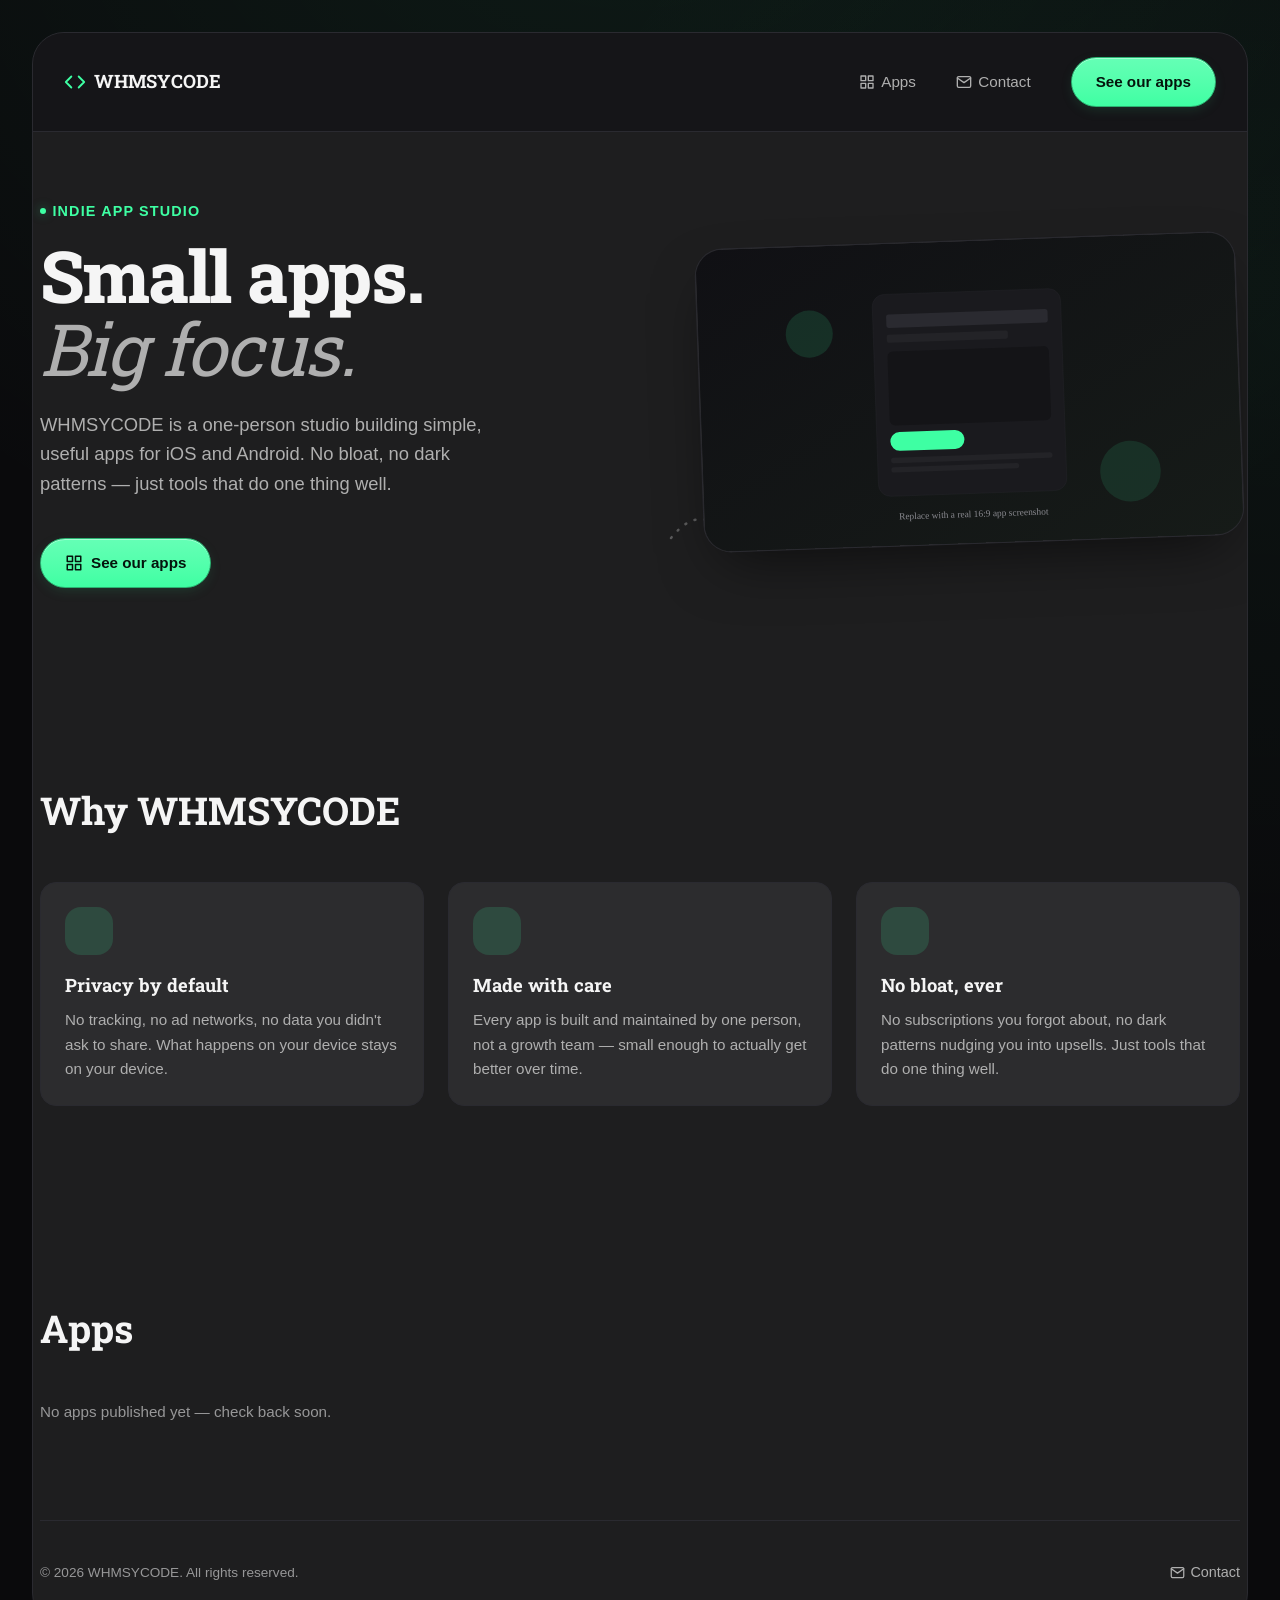
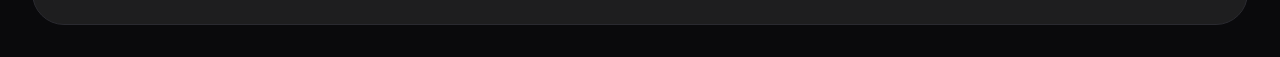
==== commit 818aa917: "Make Why-section title/icons customizable; switch to absolute image paths - site.json gains whyUsTit" ====
--- a/index.html
+++ b/index.html
@@ -88,26 +88,24 @@
       </section>
 
       <section class="container section">
-        <h2 class="section-heading reveal">Why WHMSYCODE</h2>
-        <div class="app-grid" data-reveal-stagger>
+        <h2 class="section-heading reveal" id="why-us-title">Why WHMSYCODE</h2>
+        <!-- Populated from site.json's whyUs list (editable via the WHMSYCODE
+             Mac app's Homepage tab) — this static markup is just the
+             no-JS/pre-load fallback. Icons are uploaded images, so there's
+             no default icon to show before JS runs. -->
+        <div class="app-grid" id="why-us-grid" data-reveal-stagger>
           <div class="app-card feature-card reveal">
-            <div class="feature-icon" aria-hidden="true">
-              <svg viewBox="0 0 24 24" fill="none" stroke="currentColor" stroke-width="2" stroke-linecap="round" stroke-linejoin="round"><path d="M12 2 4 5v6c0 5 3.4 8.7 8 11 4.6-2.3 8-6 8-11V5z"/></svg>
-            </div>
+            <div class="feature-icon" aria-hidden="true"></div>
             <h3 class="app-card-title">Privacy by default</h3>
             <p class="app-card-desc">No tracking, no ad networks, no data you didn't ask to share. What happens on your device stays on your device.</p>
           </div>
           <div class="app-card feature-card reveal">
-            <div class="feature-icon" aria-hidden="true">
-              <svg viewBox="0 0 24 24" fill="none" stroke="currentColor" stroke-width="2" stroke-linecap="round" stroke-linejoin="round"><path d="M12 2v4M12 18v4M4.9 4.9l2.8 2.8M16.3 16.3l2.8 2.8M2 12h4M18 12h4M4.9 19.1l2.8-2.8M16.3 7.7l2.8-2.8"/></svg>
-            </div>
+            <div class="feature-icon" aria-hidden="true"></div>
             <h3 class="app-card-title">Made with care</h3>
             <p class="app-card-desc">Every app is built and maintained by one person, not a growth team — small enough to actually get better over time.</p>
           </div>
           <div class="app-card feature-card reveal">
-            <div class="feature-icon" aria-hidden="true">
-              <svg viewBox="0 0 24 24" fill="none" stroke="currentColor" stroke-width="2" stroke-linecap="round" stroke-linejoin="round"><rect x="5" y="2" width="14" height="20" rx="2" ry="2"/><line x1="12" y1="18" x2="12.01" y2="18"/></svg>
-            </div>
+            <div class="feature-icon" aria-hidden="true"></div>
             <h3 class="app-card-title">No bloat, ever</h3>
             <p class="app-card-desc">No subscriptions you forgot about, no dark patterns nudging you into upsells. Just tools that do one thing well.</p>
           </div>
--- a/assets/css/styles.css
+++ b/assets/css/styles.css
@@ -460,6 +460,14 @@
   color: var(--color-accent);
 }
 .feature-icon svg { width: 24px; height: 24px; }
+/* Card icons are now uploaded images, not a fixed icon set — sized to fit
+   within the existing 48px box (object-fit:contain = "aspect fit") rather
+   than stretching or cropping whatever aspect ratio gets uploaded. */
+.feature-icon img {
+  width: 28px;
+  height: 28px;
+  object-fit: contain;
+}
 .app-card-title {
   font-family: var(--font-display);
   font-weight: 700;
